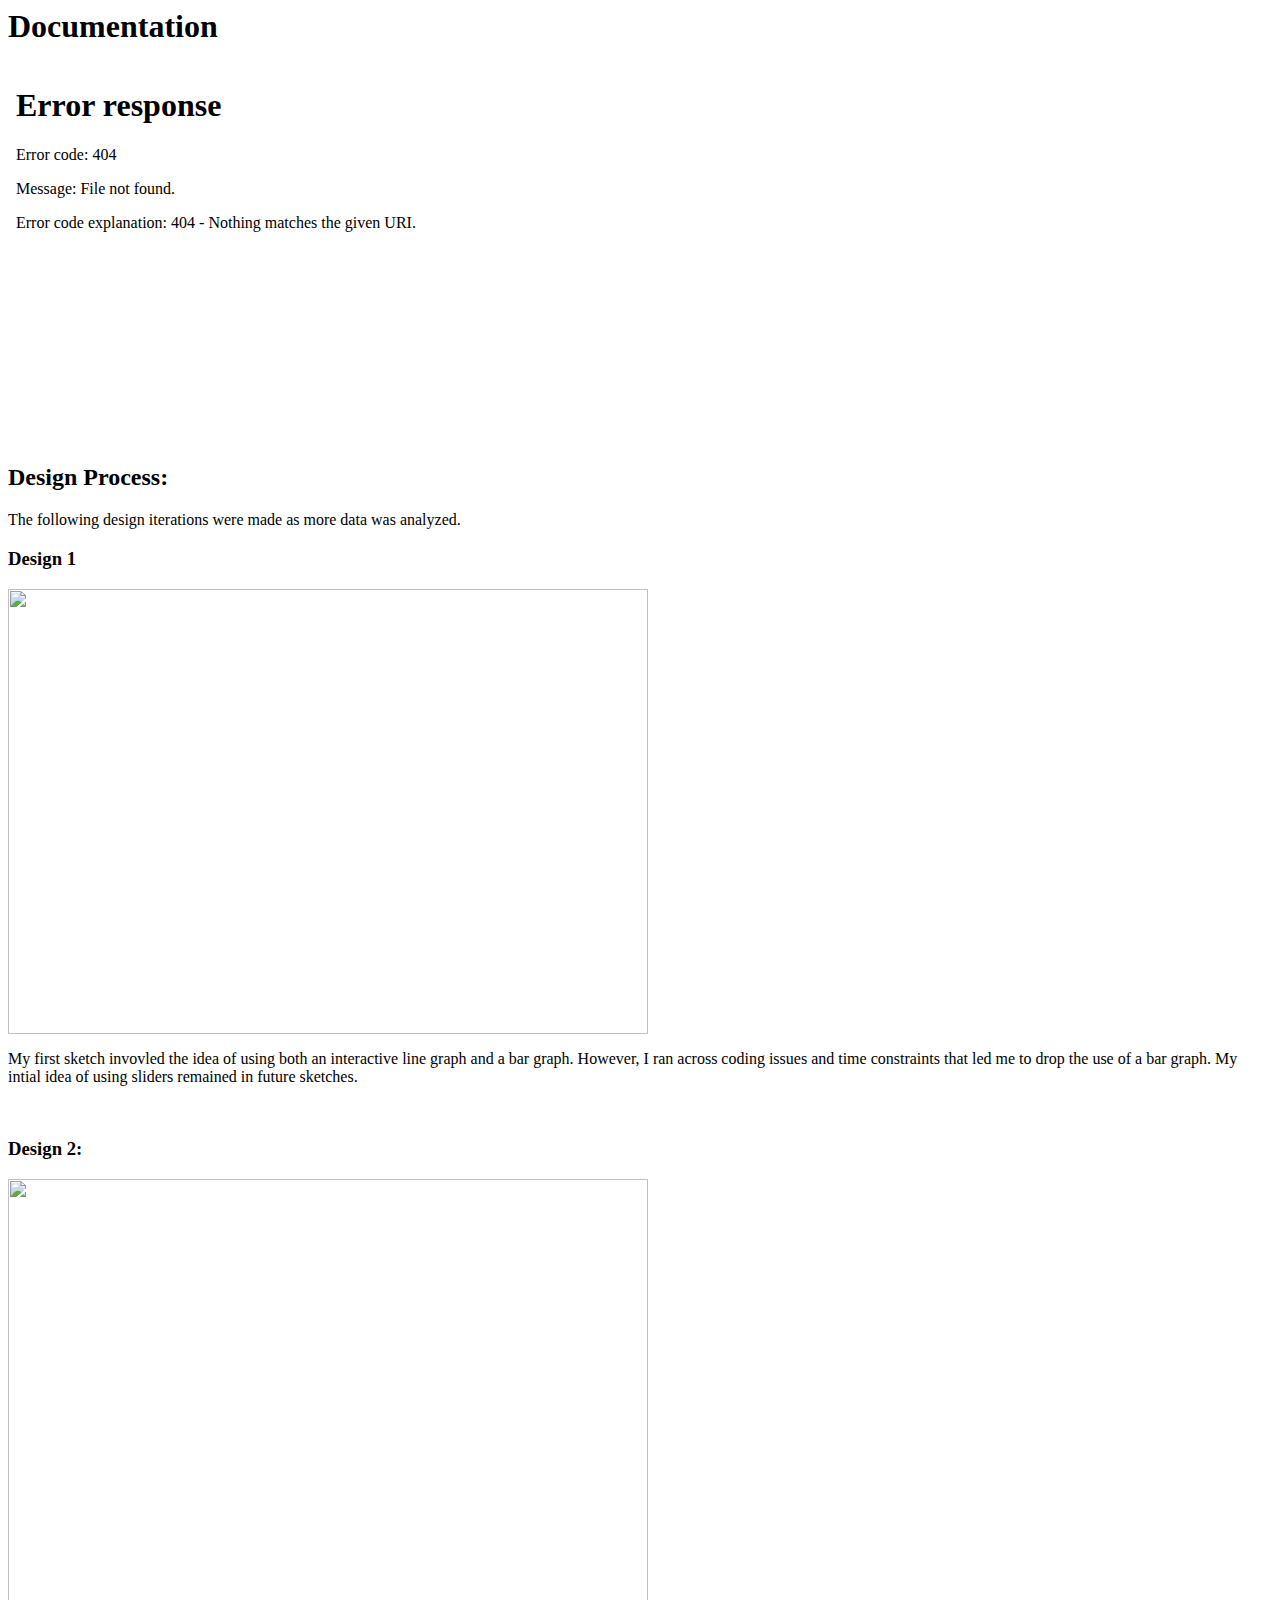
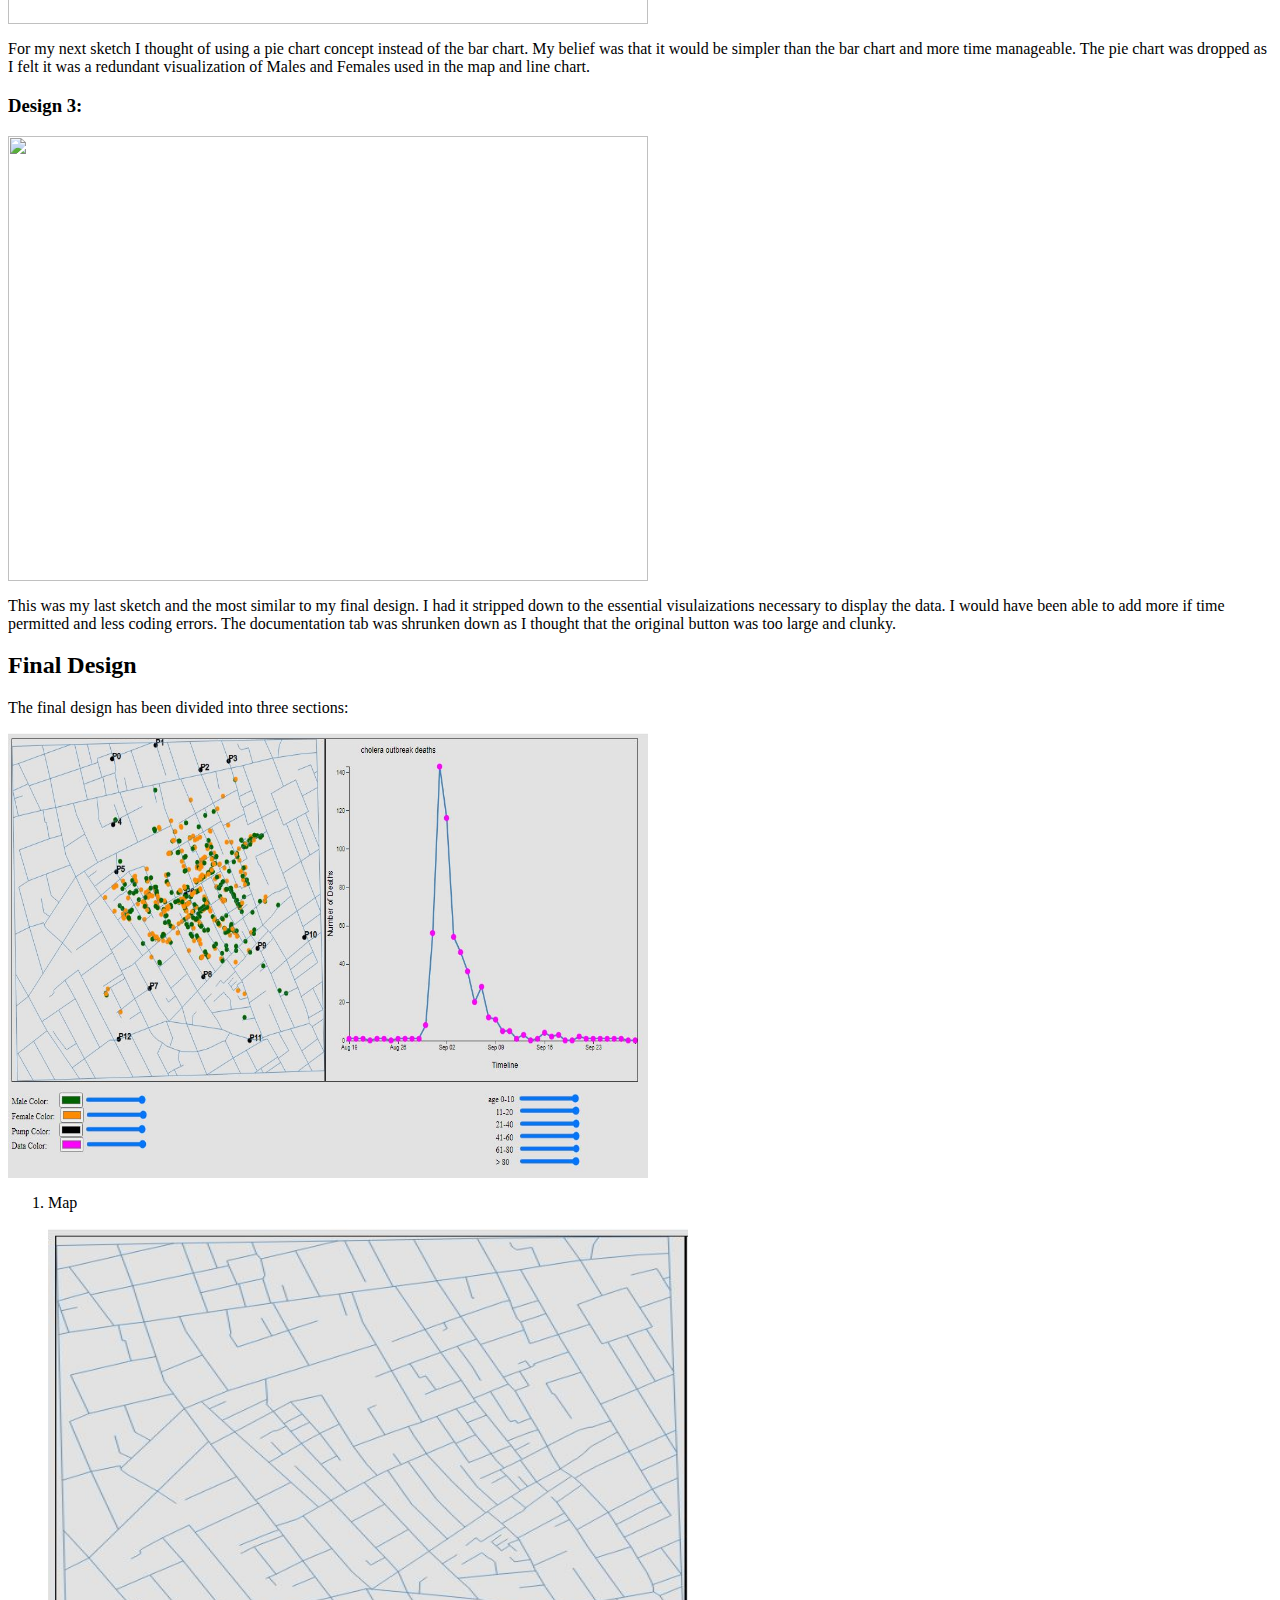
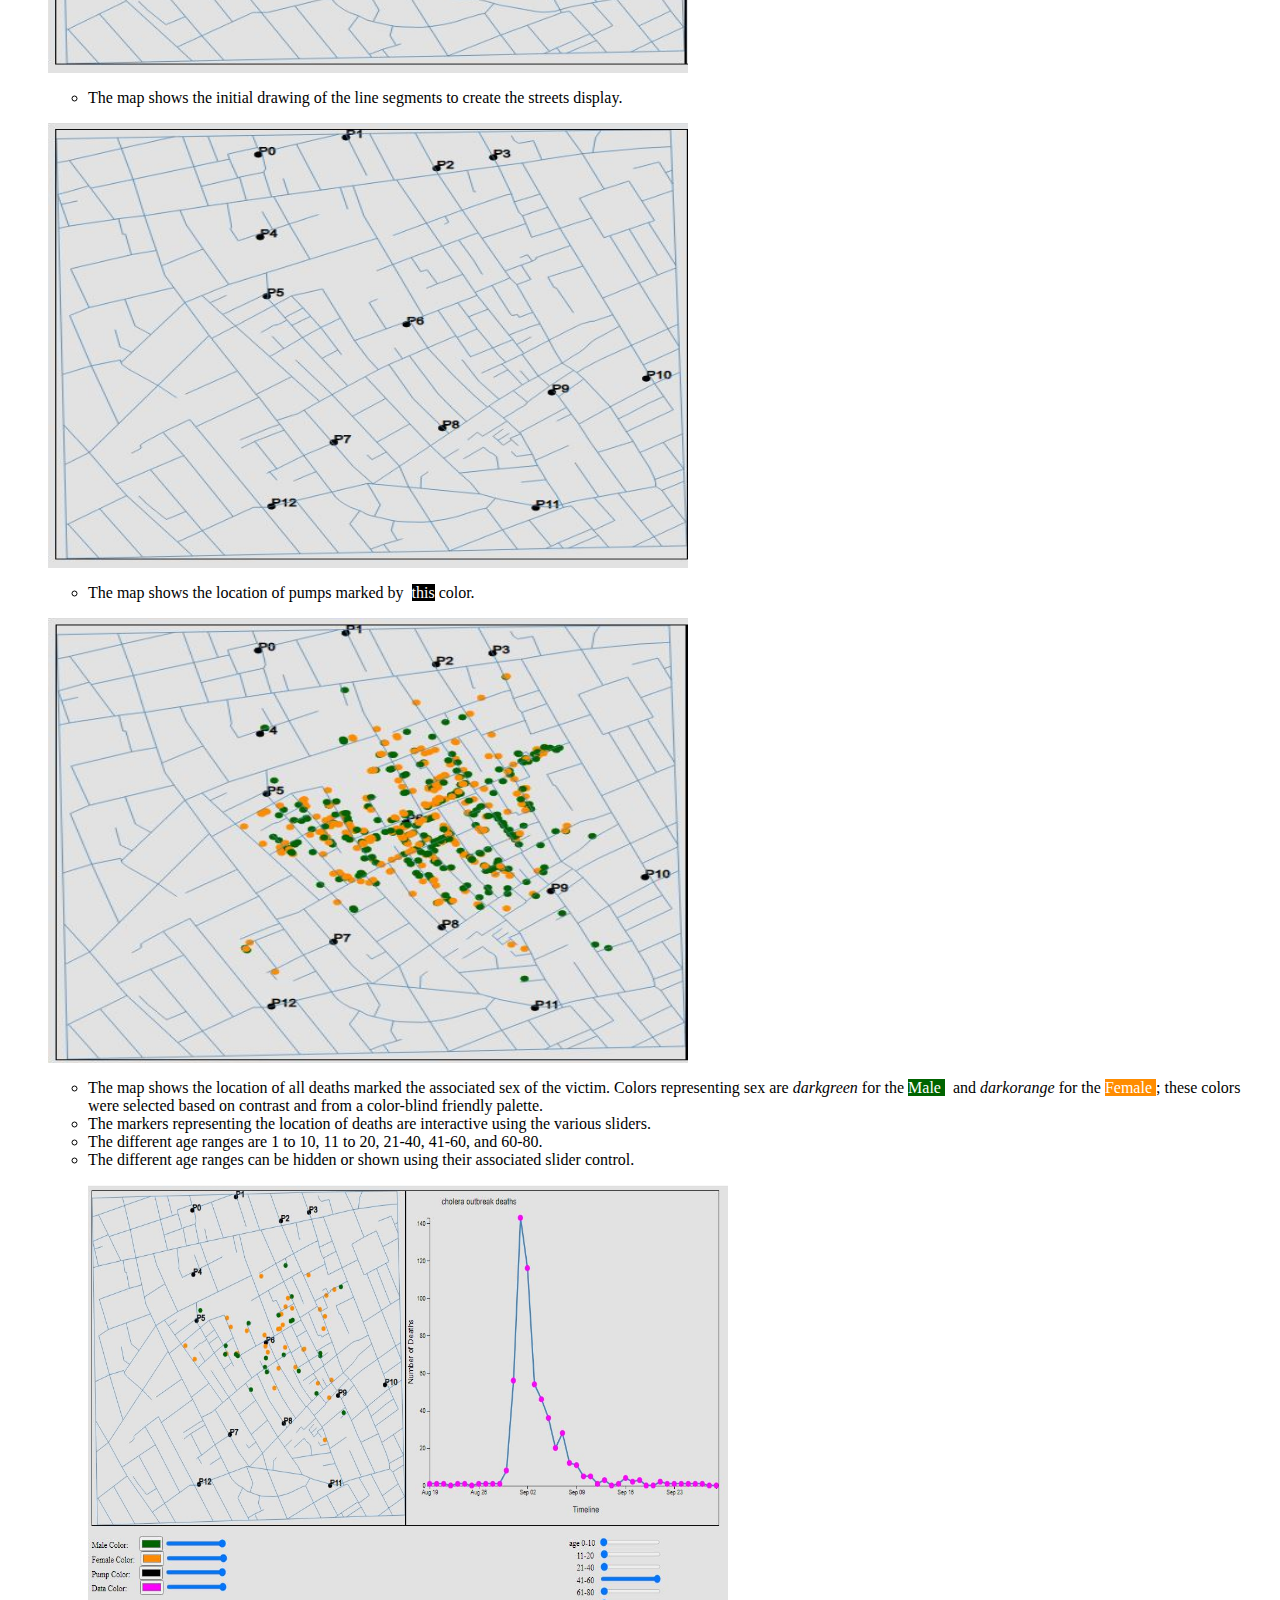
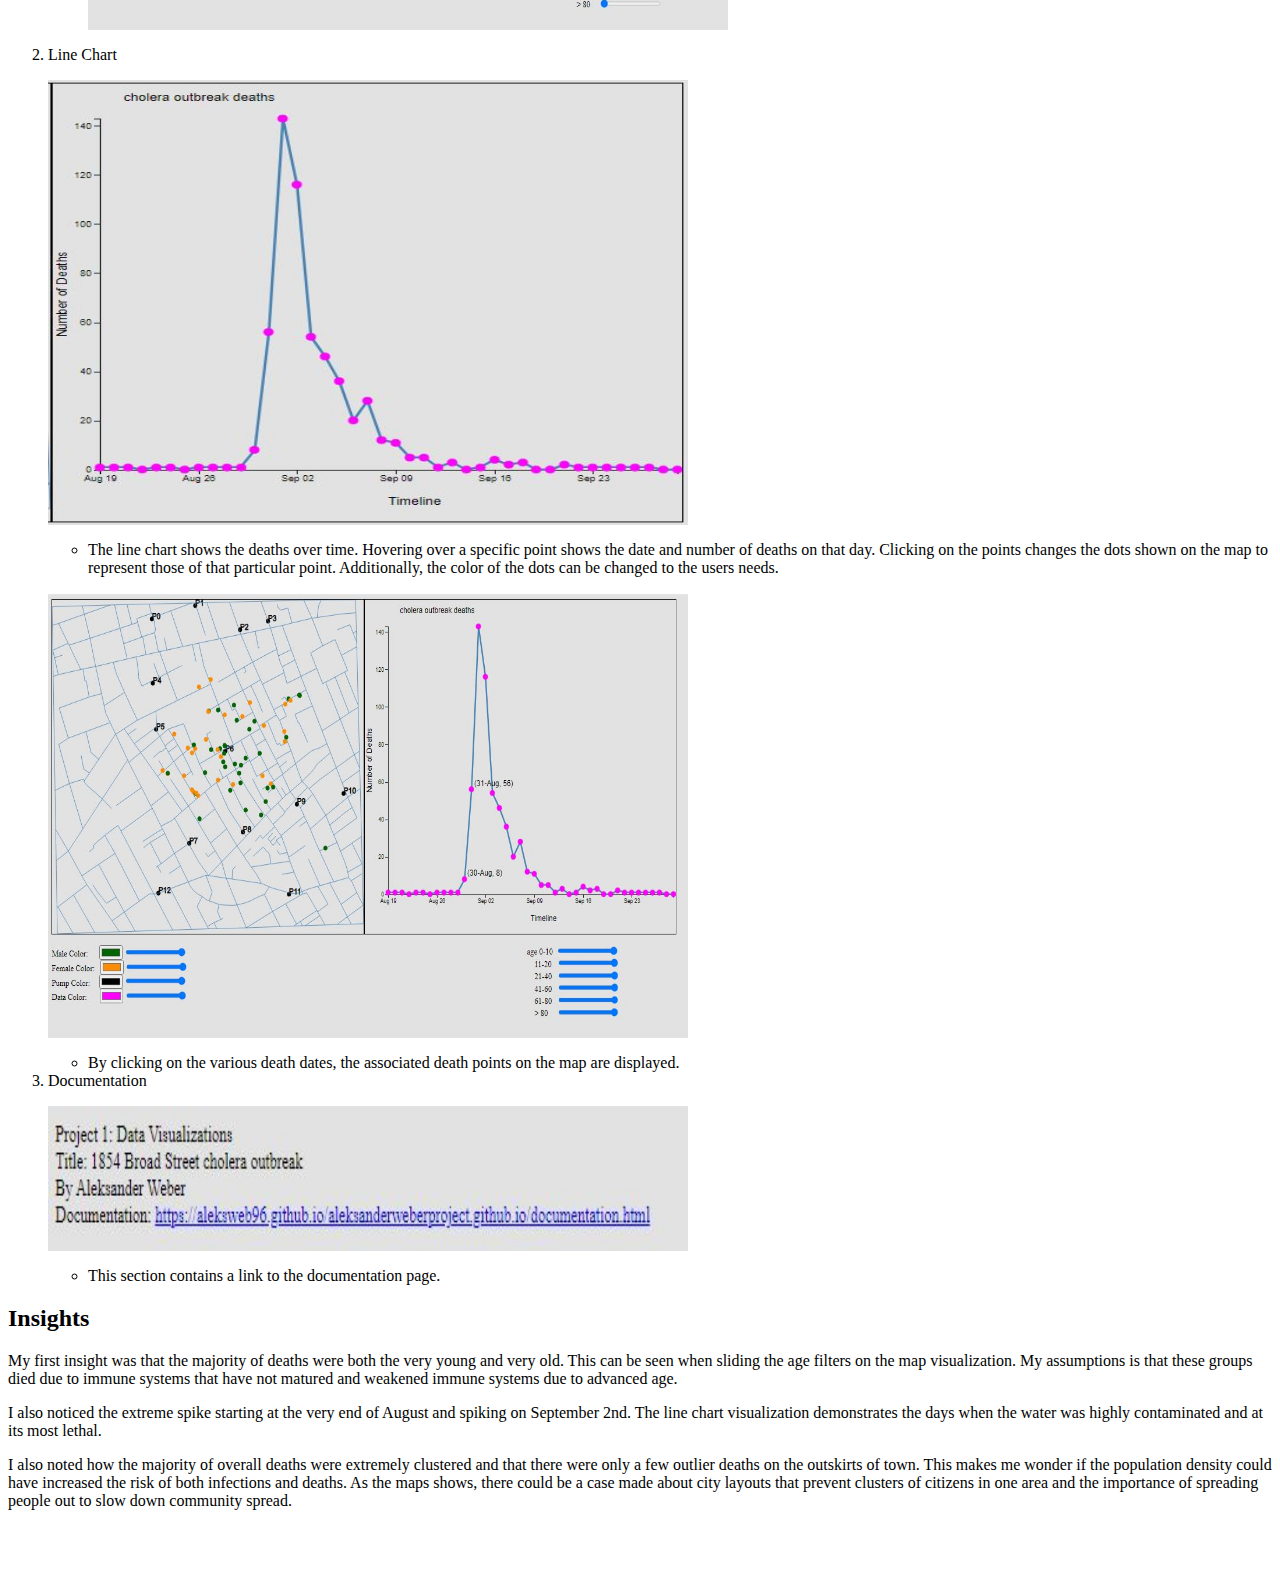
==== documentation.html @ 0d6c2fe9 "Added documentation files" ====
<html lang="en">
<head>
    <meta charset="utf-8">
    <title>1854 Broad Street cholera outbreak - Documentation</title>
    <link rel="stylesheet" href="./documentation.css">

    
</head>
<body class="documentation">
    <div class="documentation">
        <h1>Documentation</h1>

        <!--"https://www.youtube.com/embed/yxS0U-fpuTw"-->
        <iframe class="video" width="672" height="378" src="./projectdocumentationvideo.mp4" frameborder="0" allow="accelerometer; autoplay; clipboard-write; encrypted-media; gyroscope; picture-in-picture" allowfullscreen></iframe>


        <h2>Design Process:</h2>
        <p>The following design iterations were made as more data was analyzed.</p>
        <h3>Design 1</h3>
        <p><img src="./Sketch1.JPG" width="640" height="445" /></p>
        <p>
            My first sketch invovled the idea of using both an interactive line graph and a bar graph. However, I ran across coding issues and time constraints that led me to drop the use of a bar graph. My intial idea of using sliders remained in future sketches.
        </p>
        <p></p>
        <p>&nbsp;</p>
        <h3>Design 2:</h3>
        <p><img src="./Sketch2.JPG" width="640" height="445" /></p>
        <p>
            For my next sketch I thought of using a pie chart concept instead of the bar chart. My belief was that it would be simpler than the bar chart and more time manageable. The pie chart was dropped as I felt it was a redundant visualization of Males and Females used in the map and line chart.
        </p>
        <h3>Design 3:</h3>
        <p><img src="./Sketch3.JPG" width="640" height="445" /></p>
        <p>
            This was my last sketch and the most similar to my final design. I had it stripped down to the essential visulaizations necessary to display the data. I would have been able to add more if time permitted and less coding errors. The documentation tab was shrunken down as I thought that the original button was too large and clunky.
        </p>
        
        </p>
        <p></p>
        <h2>Final Design</h2>
        <p></p>
        <p><span>The final design has been divided into three sections:</span></p>

        <p>
            <img src="./fullMapAndLineChart.JPG" width="640" height="445" />
        </p>

        <ol>
            <li>
                <span>Map</span>
                <p>
                    <img src="./streetsOnlyDisplay.JPG" width="640" height="445" />
                </p>
                <ul>
                    <li>
                        The map shows the initial drawing of the line segments to create the streets display.
                    </li>
                </ul>
                <p>
                    <img src="./pumpsOnlyDisplay.JPG" width="640" height="445" />
                </p>
                <ul>
                    <li>
                        The map shows the location of pumps marked by&nbsp;
                        <span style="background-color: #000000; color: #ffffff;">this</span> color.&nbsp;

                    </li>
                </ul>
                <p>
                    <img src="./mapWithDeathPoints.JPG" width="640" height="445" />
                </p>
                <ul>
                    <li>
                        The map shows the location of all deaths marked the associated sex of the victim.
                    Colors representing sex are
                    <em>darkgreen</em> for the
                    <span style="background-color: #006400; color: #ffffff;"> Male </span>&nbsp;</span>
                    and
                    <em>darkorange </em> for the
                    <span style="background-color: #ff8c00; color: #ffffff;"> Female </span>;

                    these colors were selected based on contrast and from a color-blind friendly palette.
                    </li>
                    <li>
                    The markers representing the location of deaths are interactive using the various sliders.
                    </li>
                    <li>
                    The different age ranges are 1 to 10, 11 to 20, 21-40, 41-60, and 60-80.
                    </li>
                    <li>
                        The different age ranges can be hidden or shown using their associated slider control.
                        <p>
                            <img src="./singleSelectedAgeRange.JPG" width="640" height="445" />
                        </p>
                    </li>

                </ul>
            </li>
            <li>
                <span>Line Chart</span>
                <p>
                    <img src="./lineChartDisplay.JPG" width="640" height="445" />
                </p>
                <ul>
                    <li>
                        <span>
                            The line chart shows the deaths over time. Hovering over a specific point shows the date and number of deaths on that day. Clicking on the points changes the dots shown on the map to represent those of that particular point.  Additionally, the color of the dots can be changed to the users needs.
                        </span>
                    </li>
                </ul>
                <p>
                    <img src="./multiSelectedDeathDates.JPG" width="640" height="445" />
                </p>
                <ul>
                    <li>
                        By clicking on the various death dates, the associated death points on the map are displayed.

                    </li>
                </ul>
            </li>

            <li>
                <span>Documentation </span>
                <p>
                    <img src="./documentationLink.JPG" width="640" height="145" />
                </p>
                <ul>
                    <li><span>This section contains a link to the documentation page.</span></li>
                </ul>
            </li>
        </ol>
        <h2><span>Insights</span></h2>
        <p></p>
        <p>
            My first insight was that the majority of deaths were both the very young and very old. This can be seen when sliding the age filters on the map visualization. My assumptions is that these groups died due to immune systems that have not matured and weakened immune systems due to advanced age.
        </p>
        <p></p>
        <p>
            I also noticed the extreme spike starting at the very end of August and spiking on September 2nd. The line chart visualization demonstrates the days when the water was highly contaminated and at its most lethal.
        </p>
        <p></p>
        <p>
            I also noted how the majority of overall deaths were extremely clustered and that there were only a few outlier deaths on the outskirts of town. This makes me wonder if the population density could have increased the risk of both infections and deaths. As the maps shows, there could be a case made about city layouts that prevent clusters of citizens in one area and the importance of spreading people out to slow down community spread.
        </p>
        <p>&nbsp;</p>
        <p>&nbsp;</p>
        <!--
        <p>
            <img src="./maleColorChange.JPG" width="640" height="445" />
        </p>
        <p>
            <img src="./maleColorChange.JPG" width="640" height="445" />
        </p>
        <p>
            <img src="./pumpColorChange.JPG" width="640" height="445" />
        </p>
        <p>
            <img src="./dataColorChange.JPG" width="640" height="445" />
        </p>
        <p>
            <img src="./selectedDeathDate.JPG" width="640" height="445" />
        </p>
        <p>
            <img src="./noSelectedAgeRanges.JPG" width="640" height="445" />
        </p>
        <p>
            <img src="./maleOnlySelectedColor.JPG" width="640" height="445" />
        </p>
        <p>
            <img src="./femalePartiallySelectedColor.JPG" width="640" height="445" />
        </p>
        <p>
            <img src="./noDataColorLineChart.JPG" width="640" height="445" />
        </p>
        <p>
            <img src="./pumpPartiallySelectedColor.JPG" width="640" height="445" />
        </p>
        <p>
            <img src="./lineChartMouseOver.JPG" width="640" height="445" />
        </p>
        <p>
            <img src="./lineChartEdgeAdjustedMouseOver.JPG" width="640" height="445" />
        </p>
        <p>
            <img src="./lineChartEdgeSelectedDeathDates.JPG" width="640" height="445" />
        </p>
        -->

    </div>
</body>
</html>
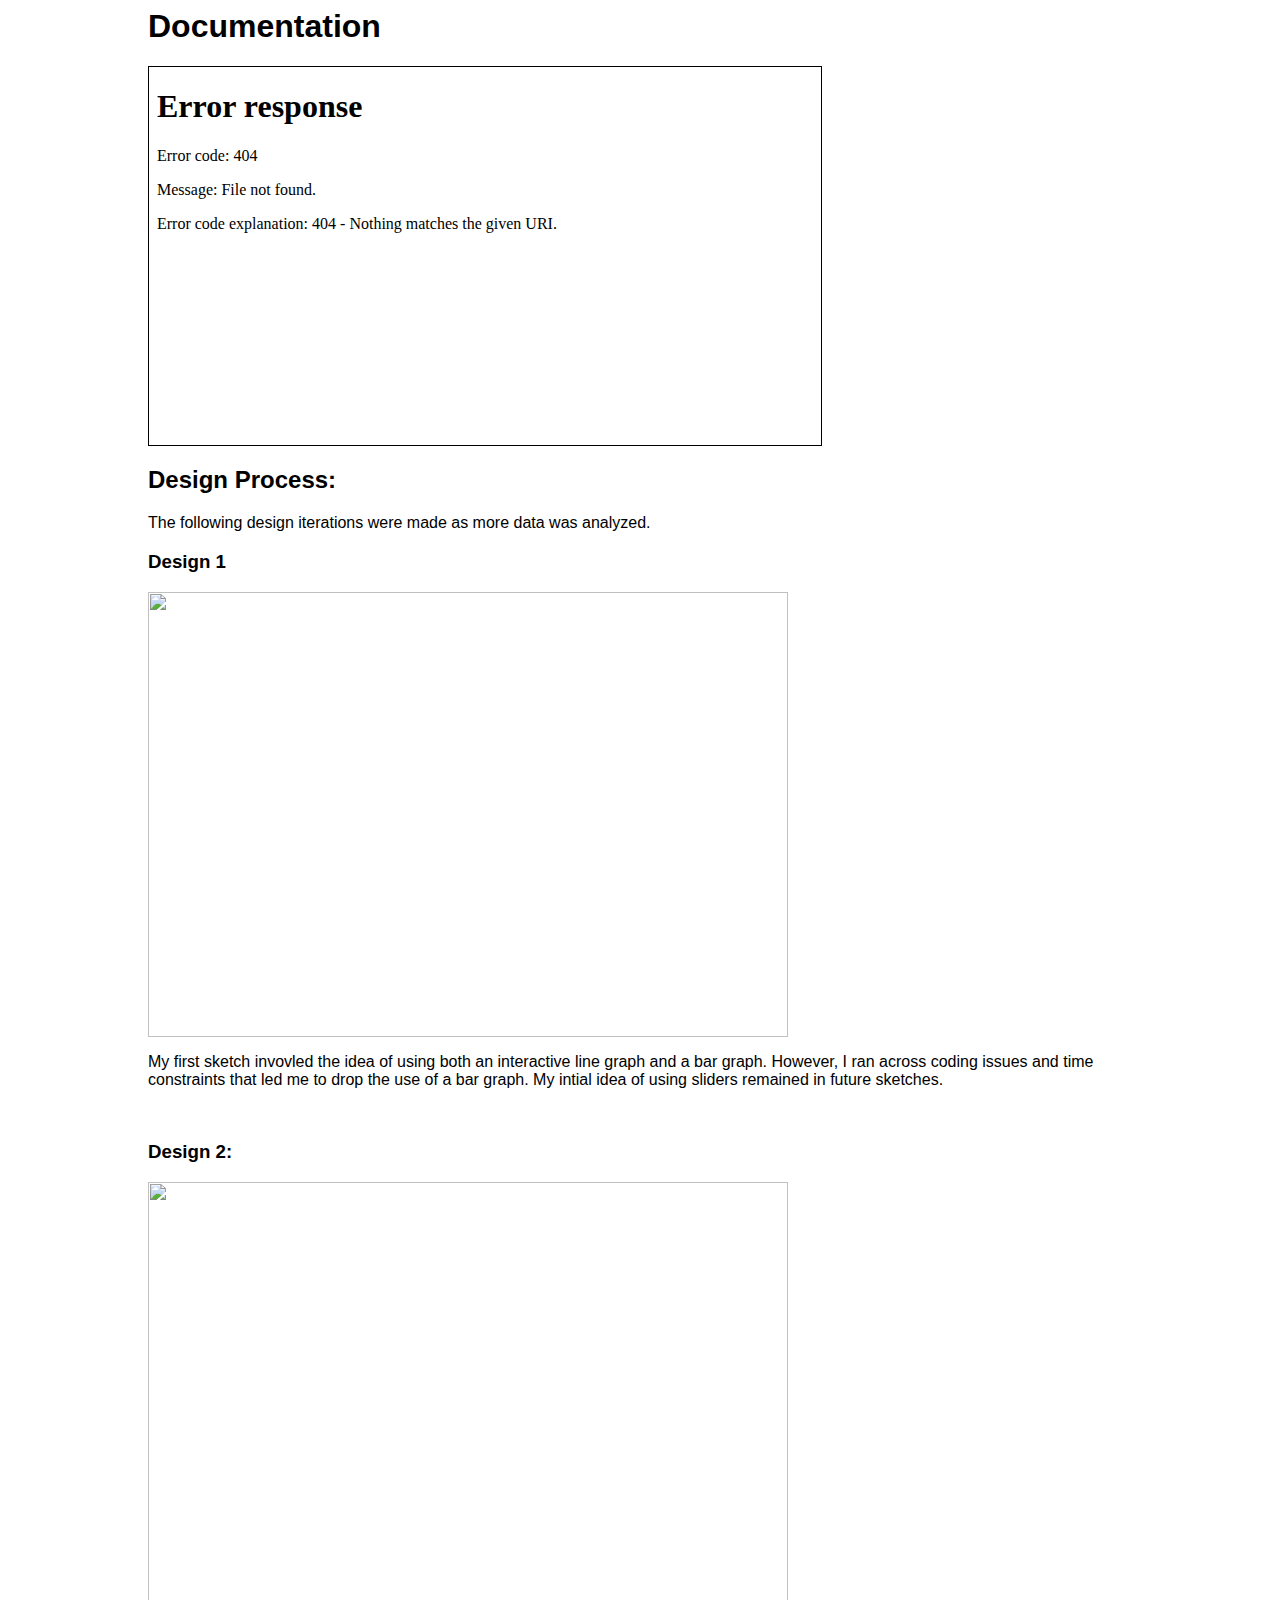
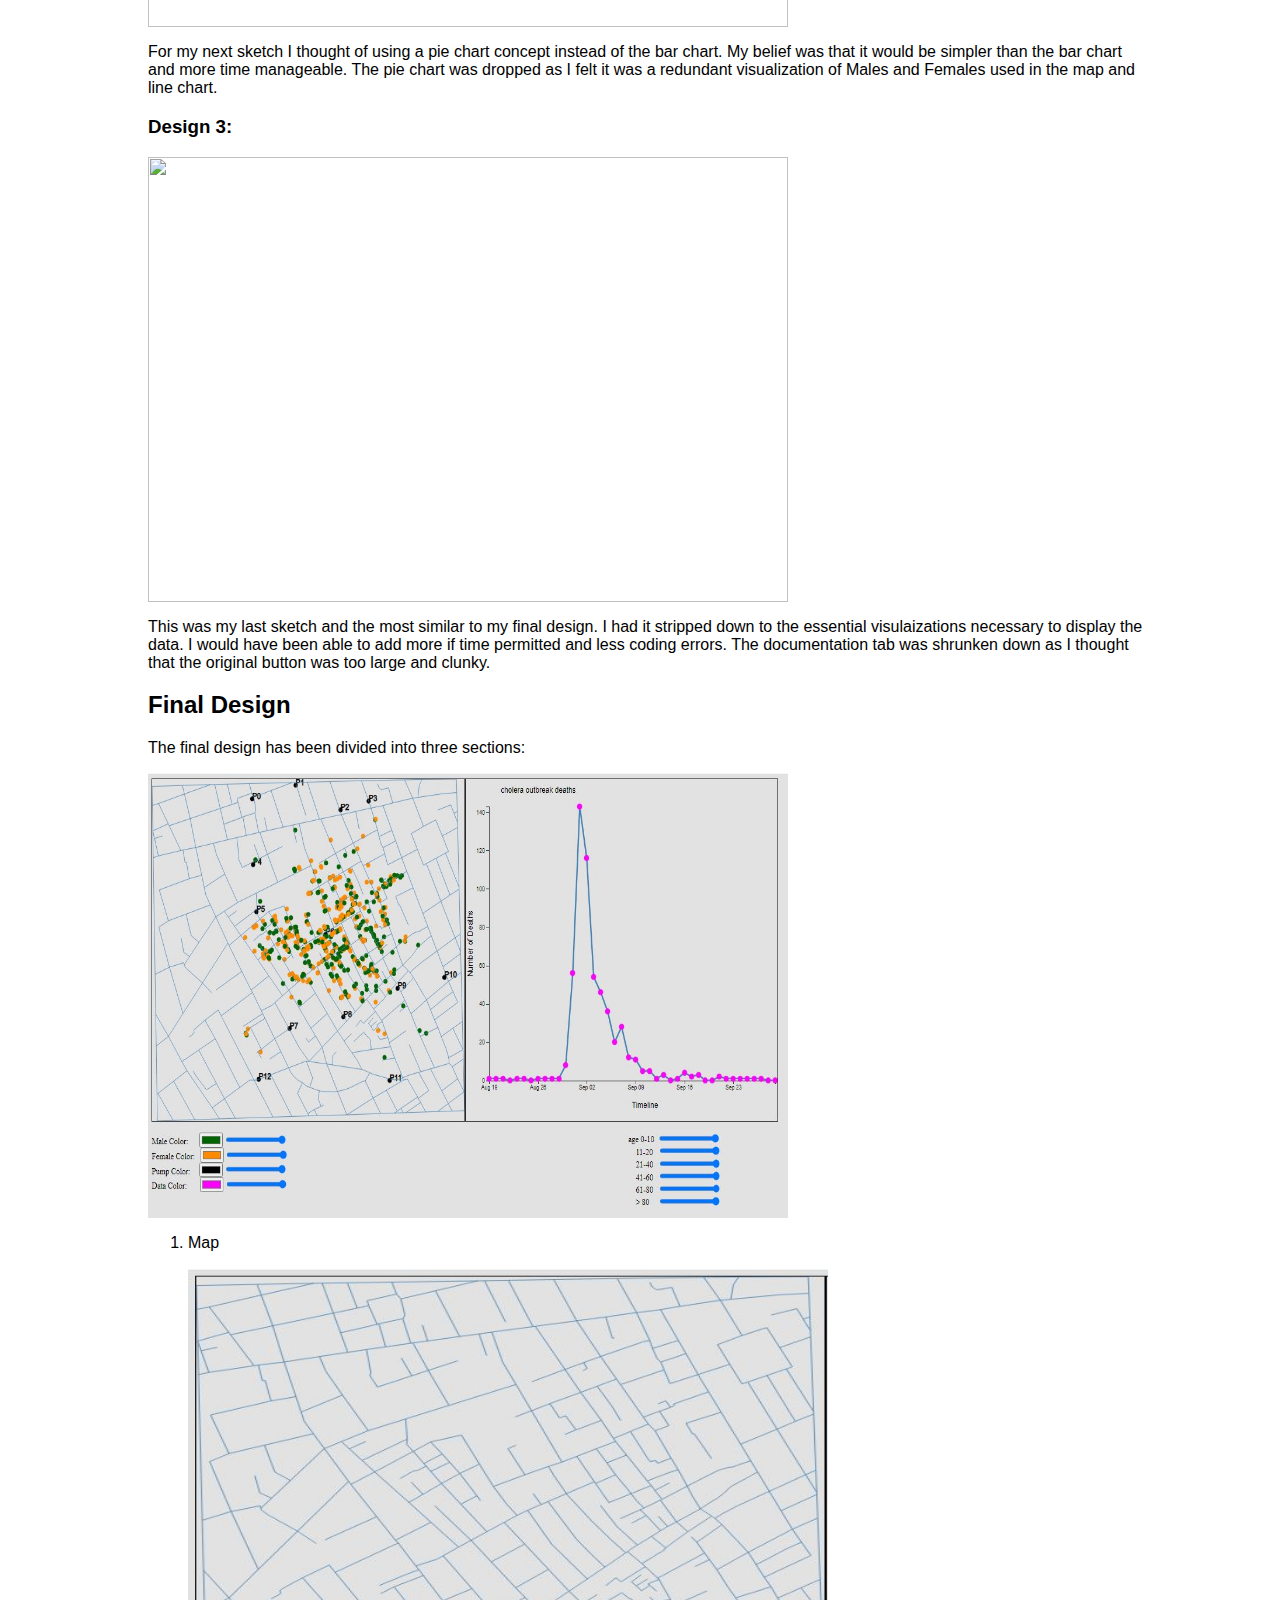
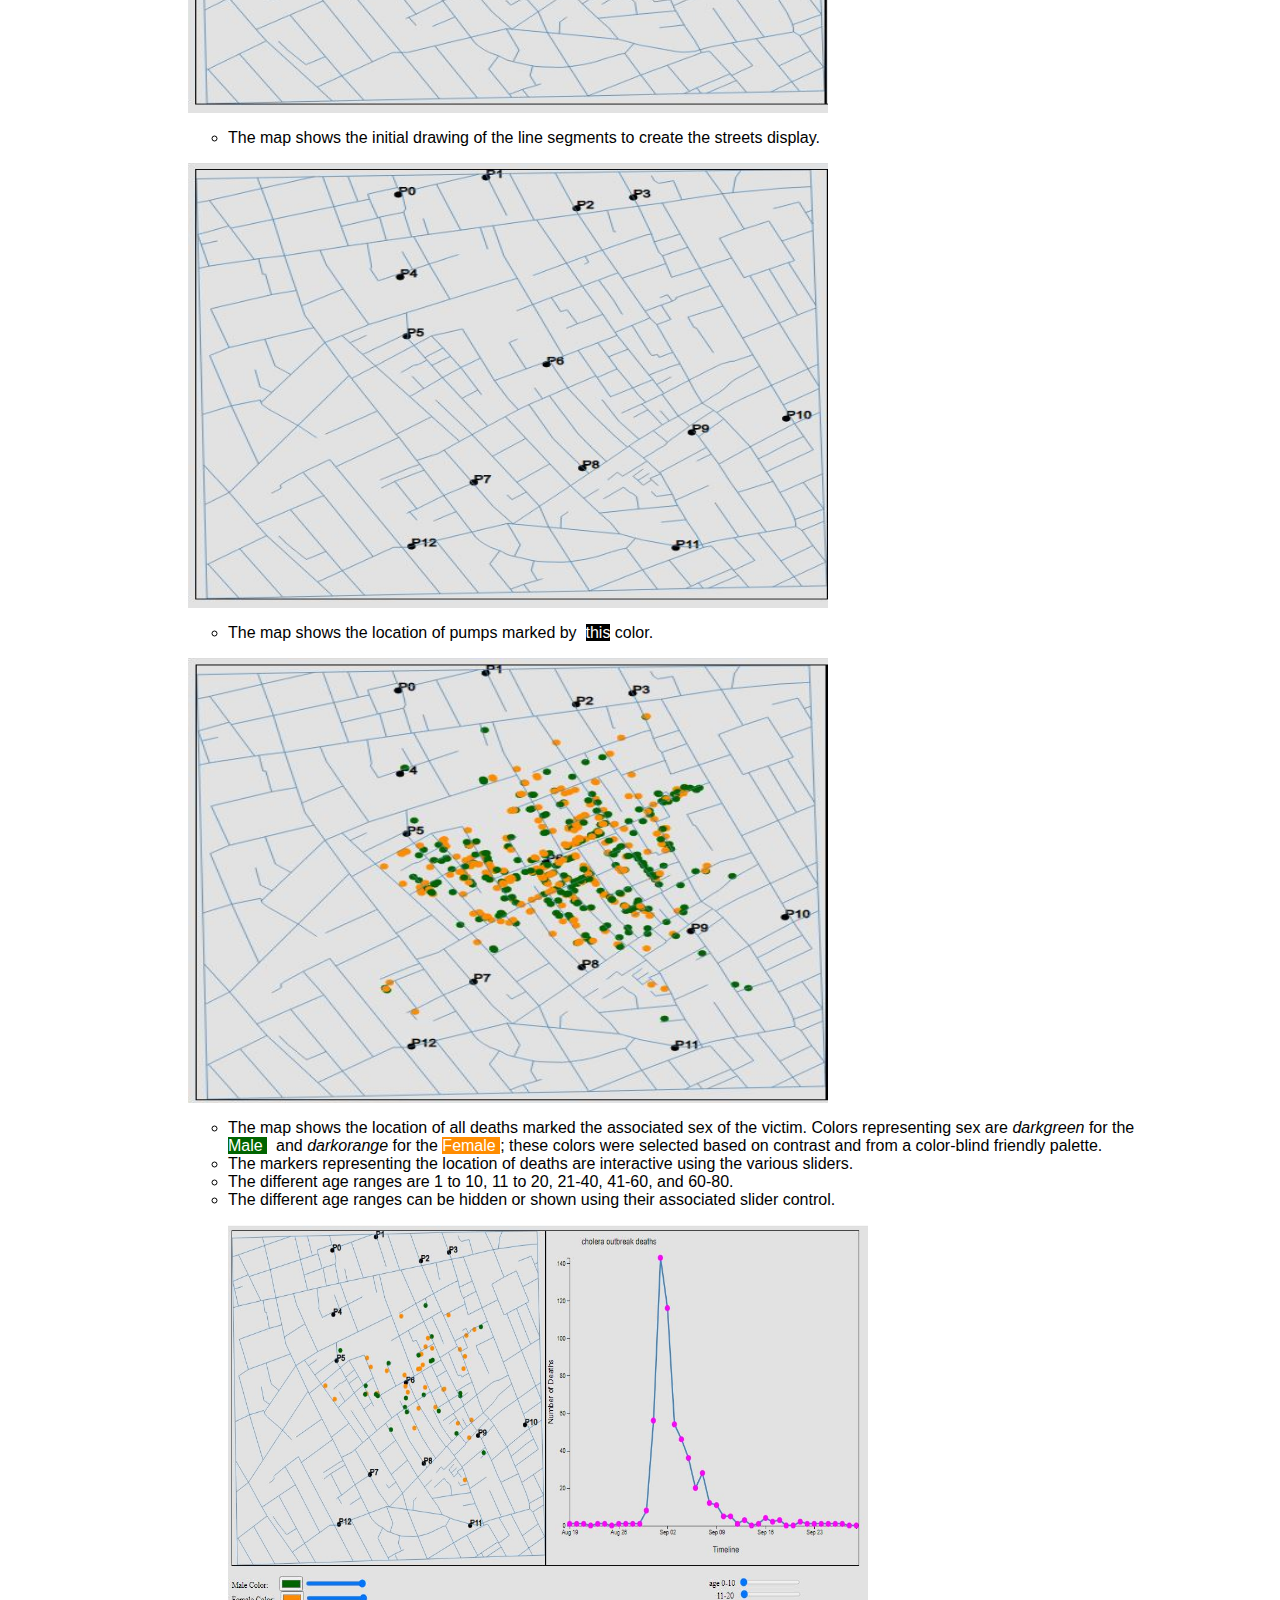
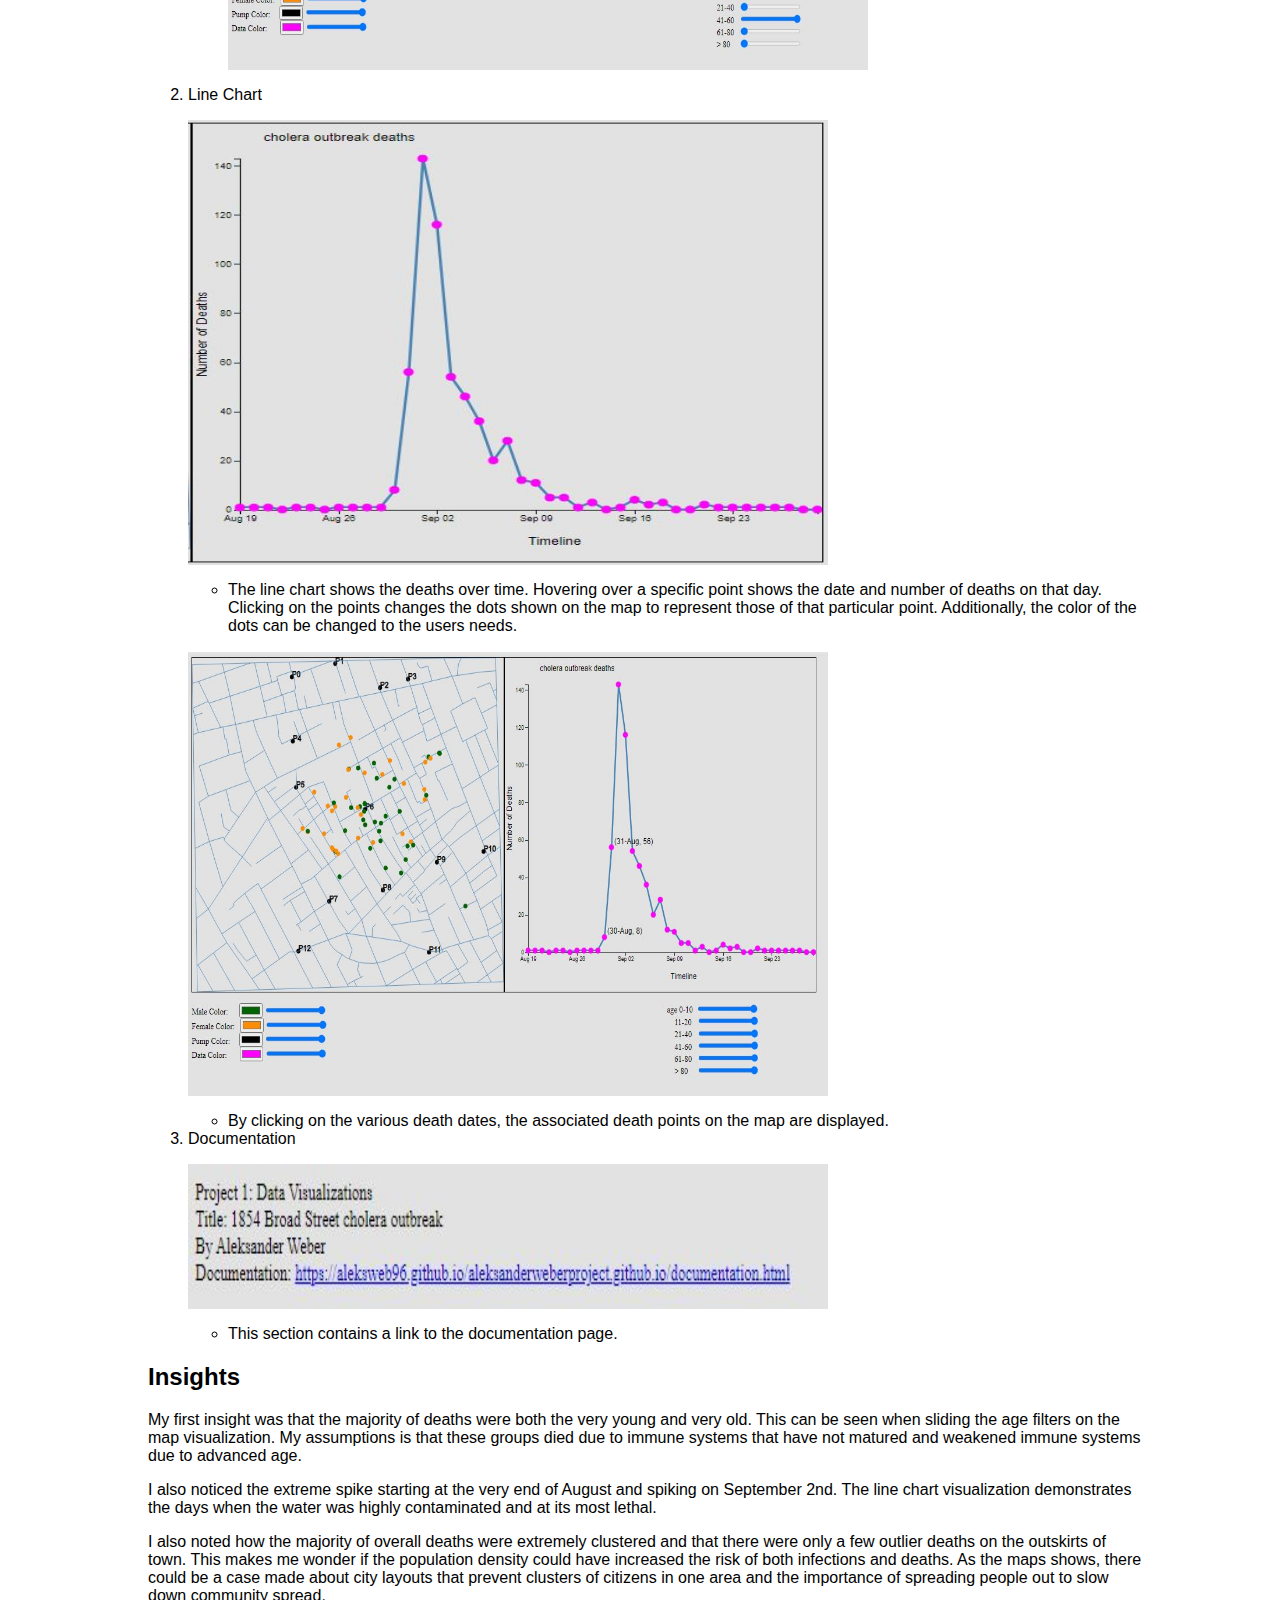
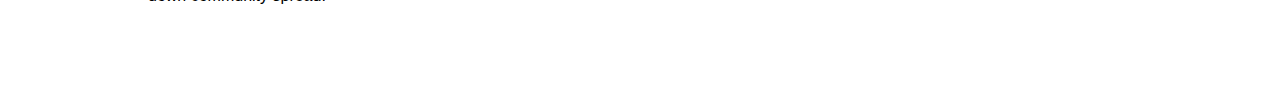
==== commit e351c5ac: "Update documentation.html" ====
--- a/documentation.html
+++ b/documentation.html
@@ -18,19 +18,19 @@
         <h2>Design Process:</h2>
         <p>The following design iterations were made as more data was analyzed.</p>
         <h3>Design 1</h3>
-        <p><img src="./Sketch1.JPG" width="640" height="445" /></p>
+        <p><img src="./sketch1.JPG" width="640" height="445" /></p>
         <p>
             My first sketch invovled the idea of using both an interactive line graph and a bar graph. However, I ran across coding issues and time constraints that led me to drop the use of a bar graph. My intial idea of using sliders remained in future sketches.
         </p>
         <p></p>
         <p>&nbsp;</p>
         <h3>Design 2:</h3>
-        <p><img src="./Sketch2.JPG" width="640" height="445" /></p>
+        <p><img src="./sketch2.JPG" width="640" height="445" /></p>
         <p>
             For my next sketch I thought of using a pie chart concept instead of the bar chart. My belief was that it would be simpler than the bar chart and more time manageable. The pie chart was dropped as I felt it was a redundant visualization of Males and Females used in the map and line chart.
         </p>
         <h3>Design 3:</h3>
-        <p><img src="./Sketch3.JPG" width="640" height="445" /></p>
+        <p><img src="./sketch3.JPG" width="640" height="445" /></p>
         <p>
             This was my last sketch and the most similar to my final design. I had it stripped down to the essential visulaizations necessary to display the data. I would have been able to add more if time permitted and less coding errors. The documentation tab was shrunken down as I thought that the original button was too large and clunky.
         </p>
@@ -188,4 +188,4 @@
 
     </div>
 </body>
-</html>+</html>
--- a/documentation.css
+++ b/documentation.css
@@ -0,0 +1,24 @@
+
+body {
+    background-color: white;
+    font-family: 'Segoe UI', Tahoma, Geneva, Verdana, sans-serif;
+}
+
+body.documentation {
+    width: 100%;
+    text-align: -webkit-center;
+}
+
+div.documentation {
+    text-align: initial;
+    max-width: 1000;
+}
+
+  .documentation-div {
+      padding: 20;
+  }
+
+  iframe.video {
+    align-content: center;
+    border: 1px solid;
+  }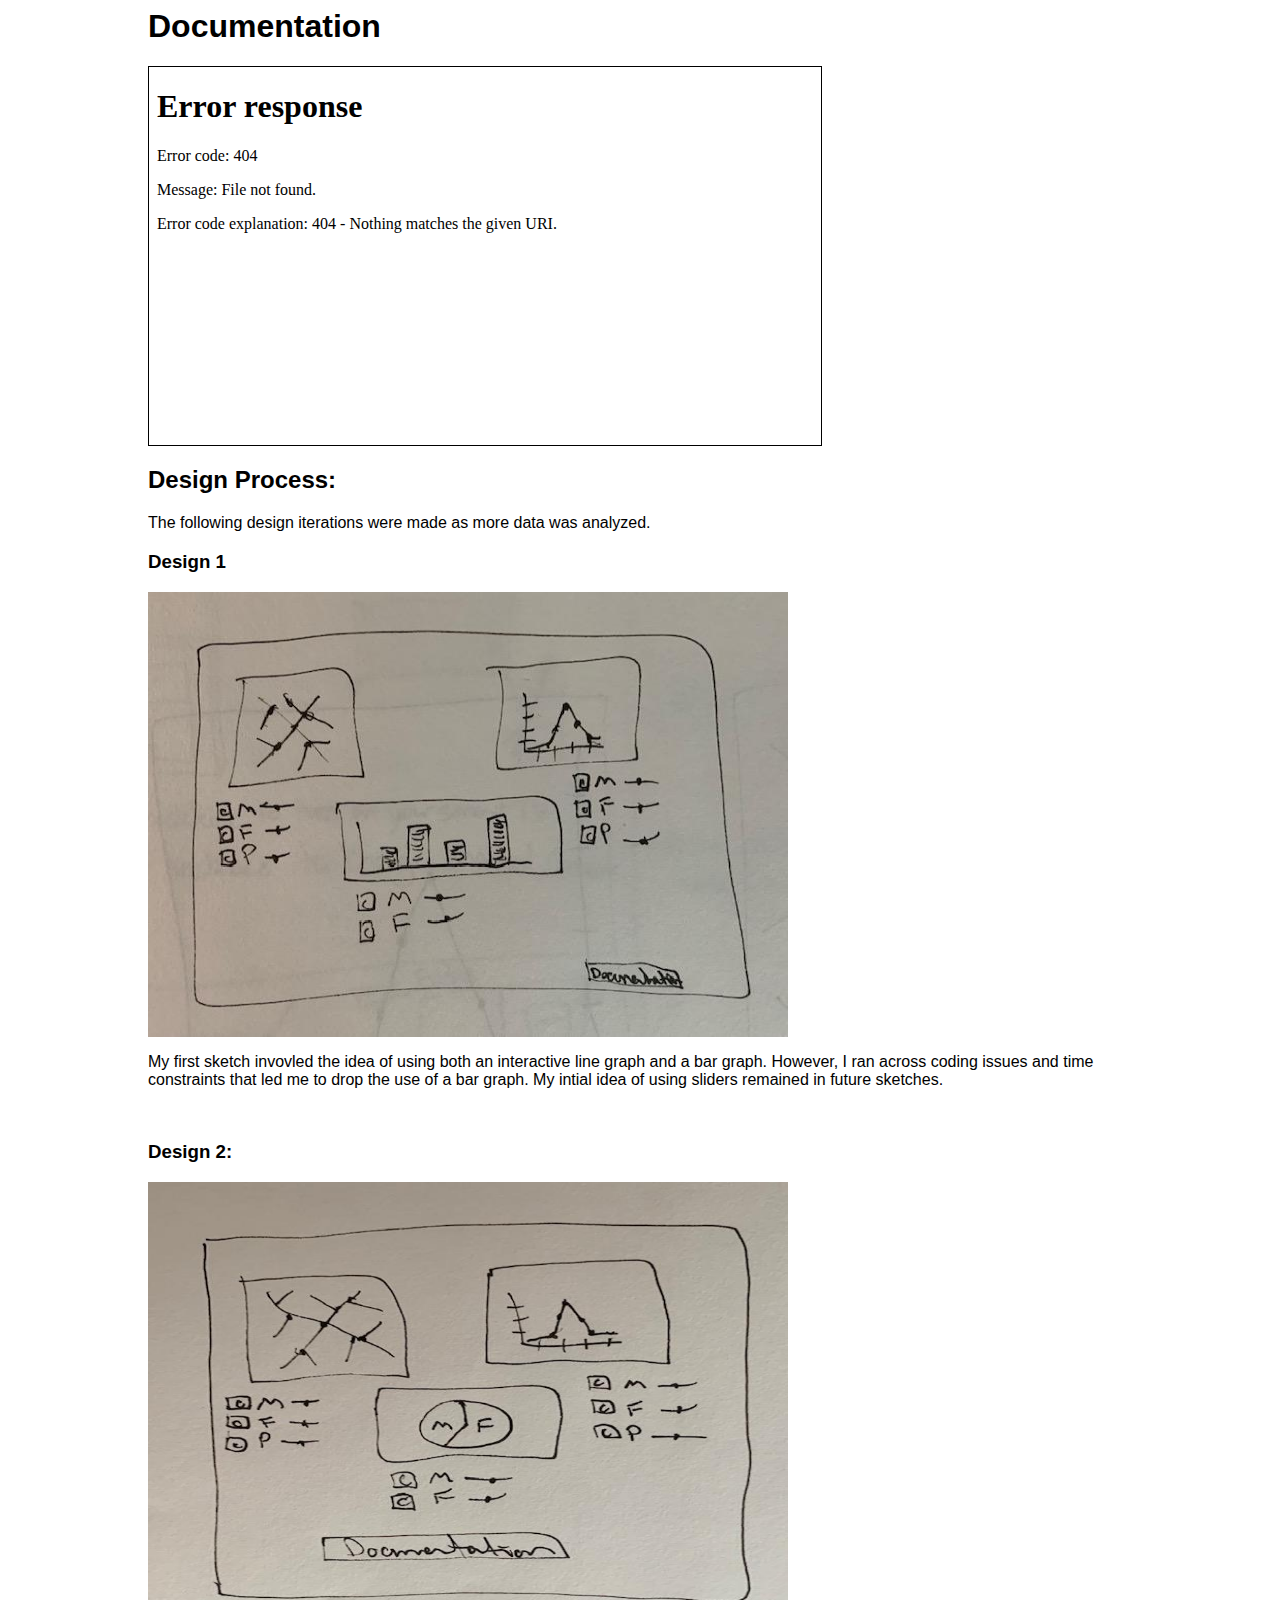
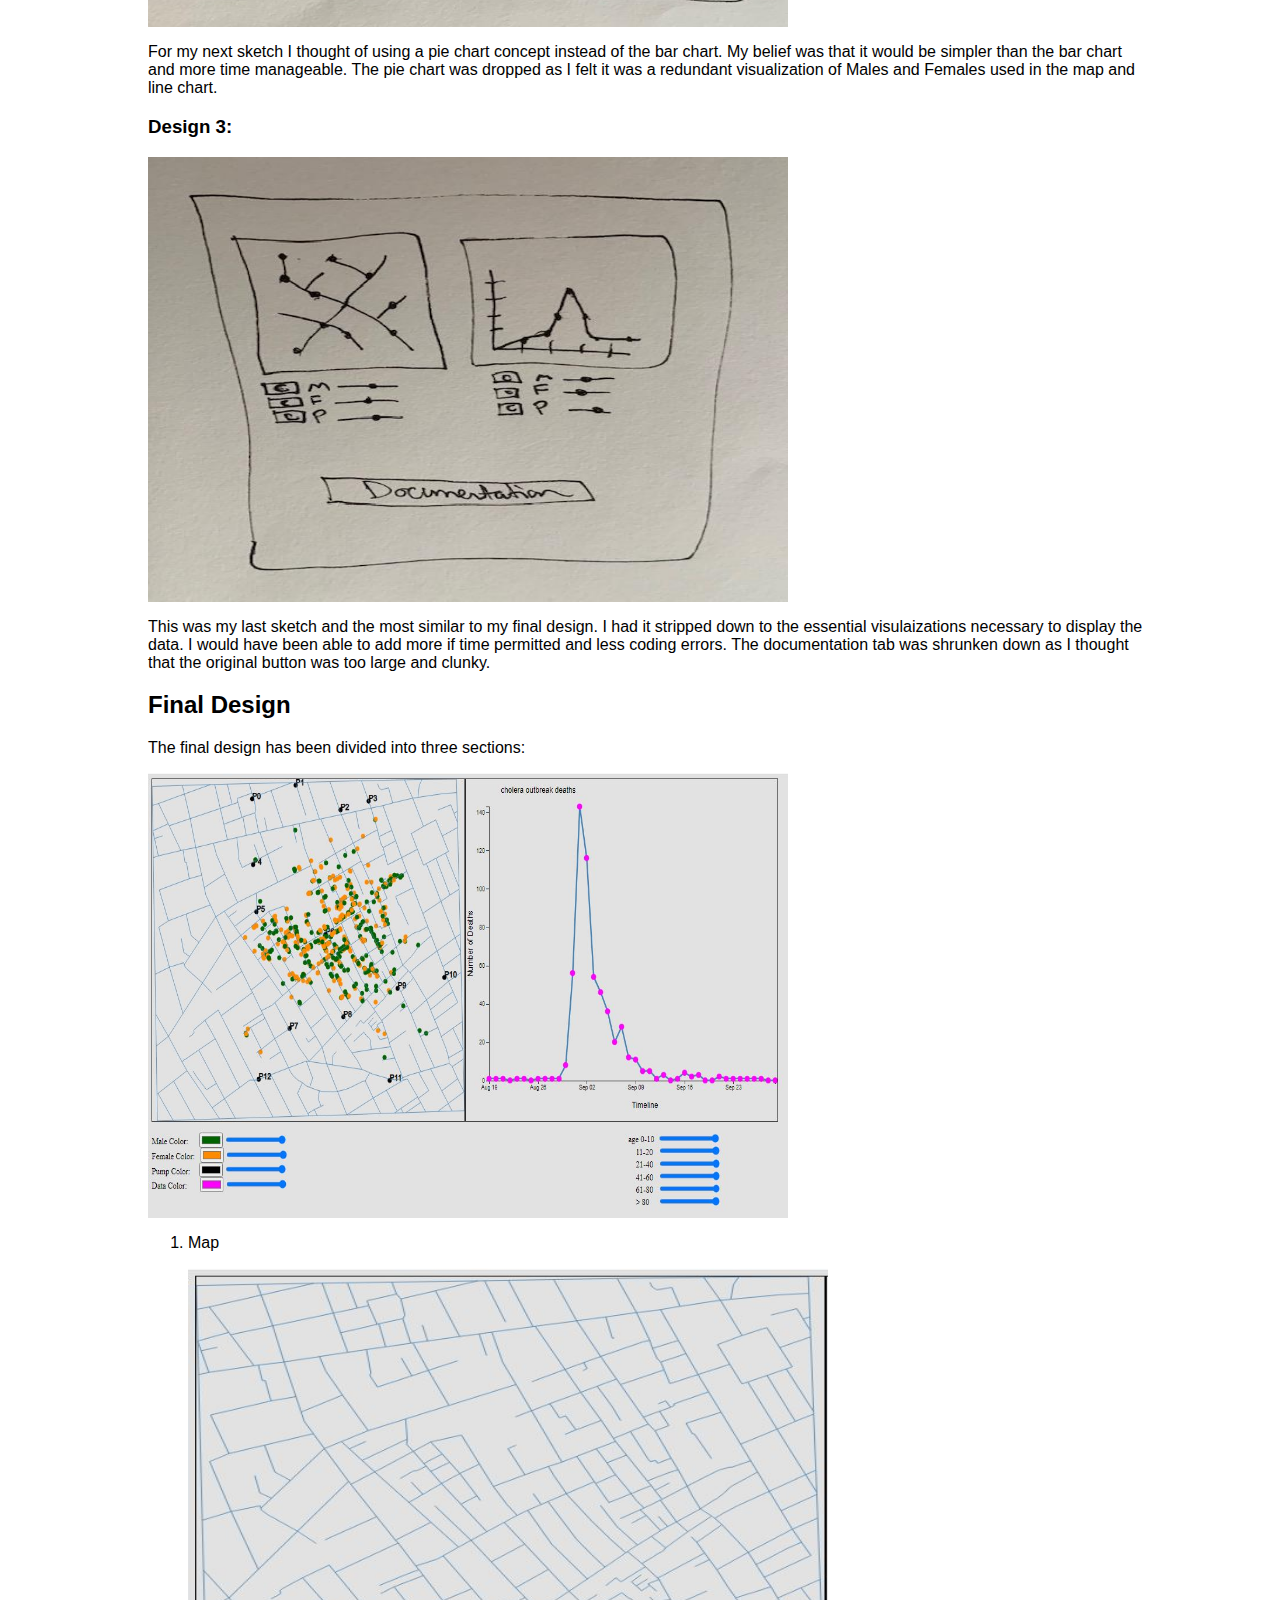
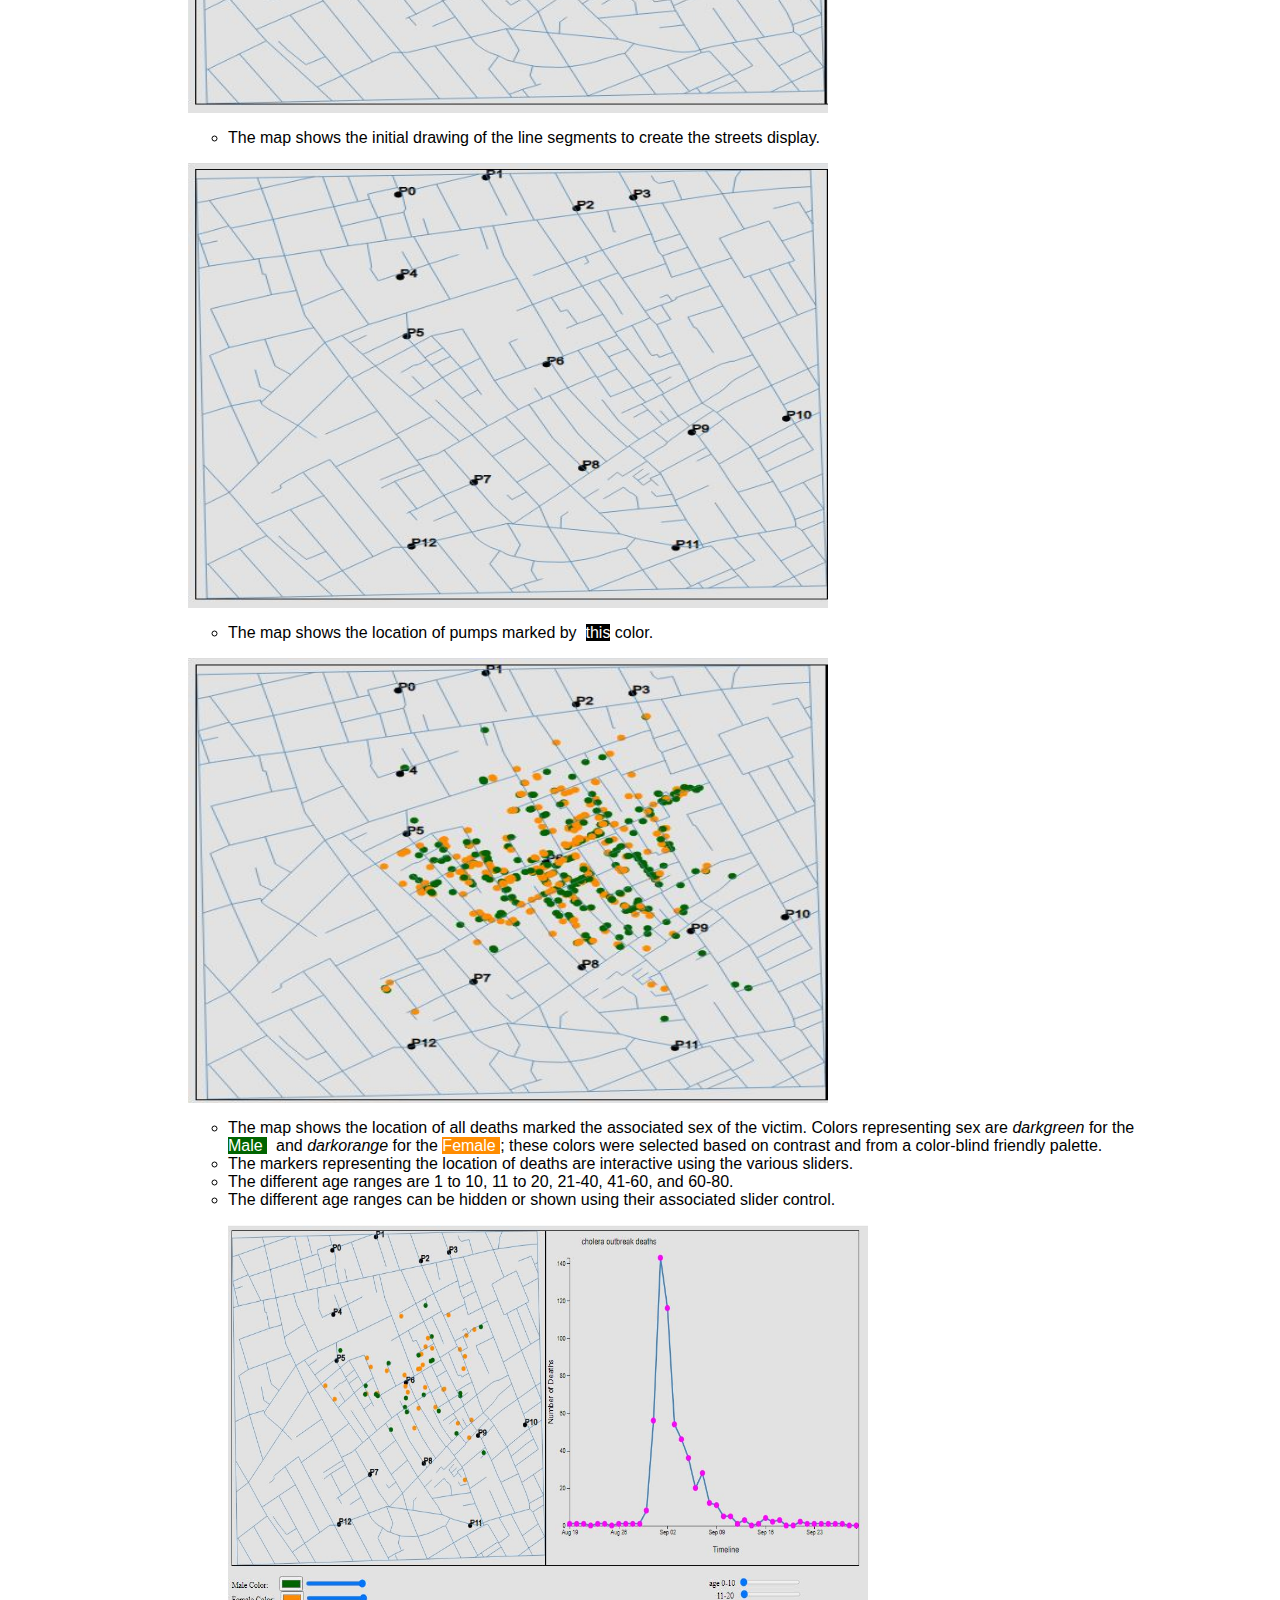
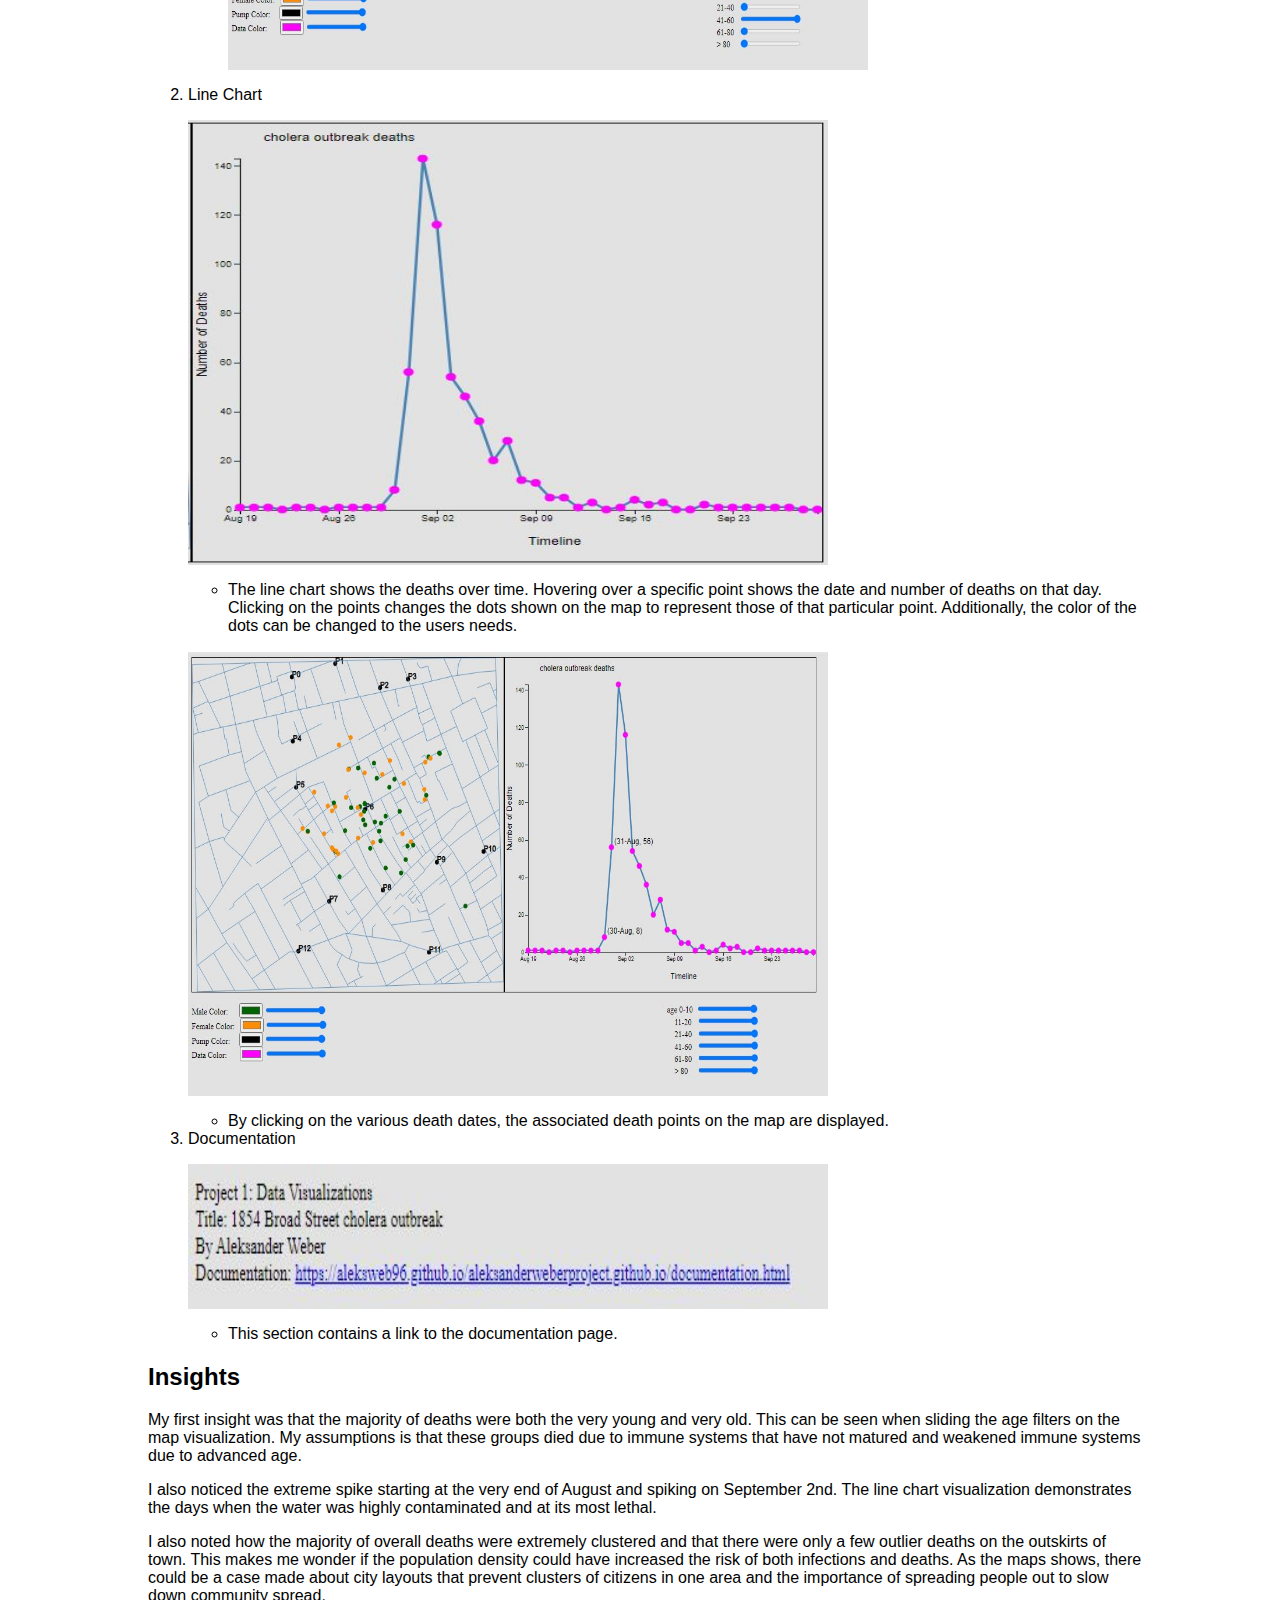
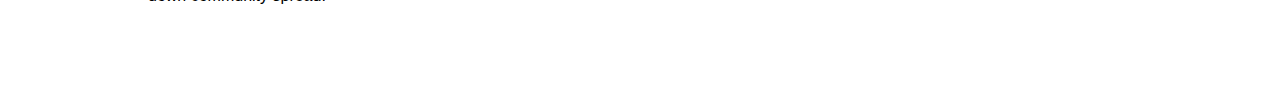
==== commit ab507327: "Update documentation.html" ====
--- a/documentation.html
+++ b/documentation.html
@@ -18,19 +18,19 @@
         <h2>Design Process:</h2>
         <p>The following design iterations were made as more data was analyzed.</p>
         <h3>Design 1</h3>
-        <p><img src="./sketch1.JPG" width="640" height="445" /></p>
+        <p><img src="./sketch1.jpg" width="640" height="445" /></p>
         <p>
             My first sketch invovled the idea of using both an interactive line graph and a bar graph. However, I ran across coding issues and time constraints that led me to drop the use of a bar graph. My intial idea of using sliders remained in future sketches.
         </p>
         <p></p>
         <p>&nbsp;</p>
         <h3>Design 2:</h3>
-        <p><img src="./sketch2.JPG" width="640" height="445" /></p>
+        <p><img src="./sketch2.jpg" width="640" height="445" /></p>
         <p>
             For my next sketch I thought of using a pie chart concept instead of the bar chart. My belief was that it would be simpler than the bar chart and more time manageable. The pie chart was dropped as I felt it was a redundant visualization of Males and Females used in the map and line chart.
         </p>
         <h3>Design 3:</h3>
-        <p><img src="./sketch3.JPG" width="640" height="445" /></p>
+        <p><img src="./sketch3.jpg" width="640" height="445" /></p>
         <p>
             This was my last sketch and the most similar to my final design. I had it stripped down to the essential visulaizations necessary to display the data. I would have been able to add more if time permitted and less coding errors. The documentation tab was shrunken down as I thought that the original button was too large and clunky.
         </p>
